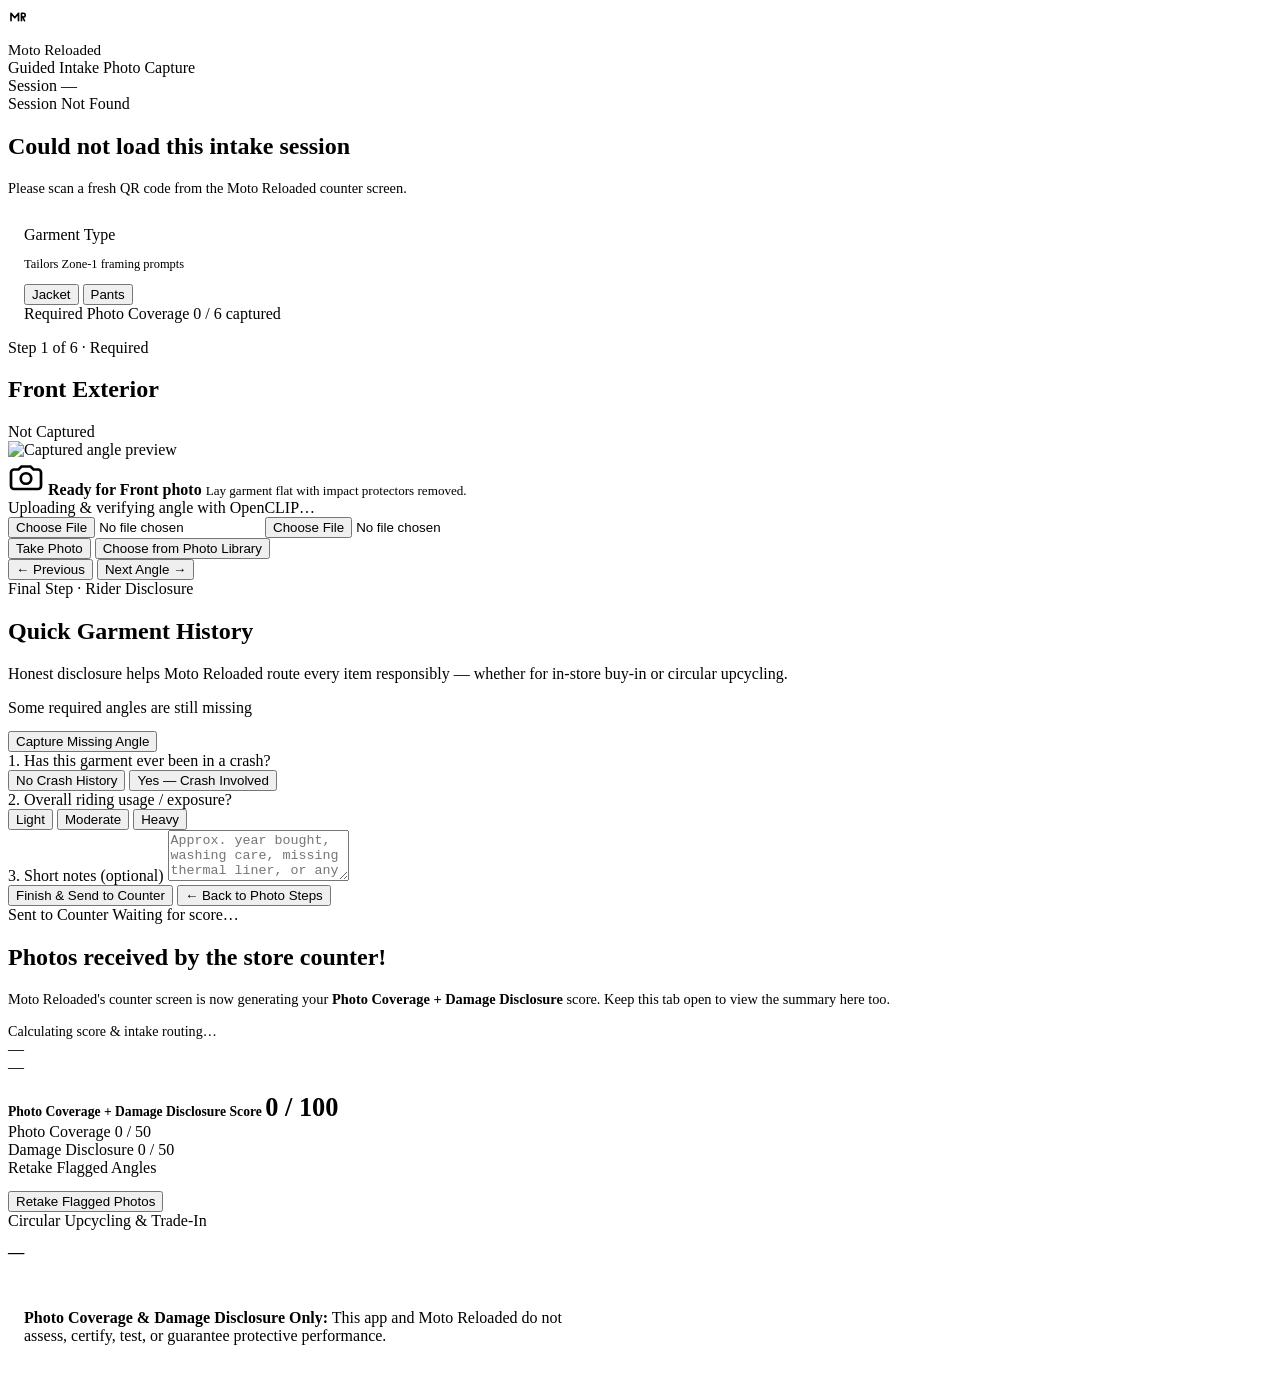
==== app/static/phone.html @ 50df3af3 "Milestone 2: FastAPI server, Shot Checklist Excel exporter, counter/phone UI, and API tests" ====
<!-- # Created by Caleb M. Irvine for use by Moto Reloaded -->
<!DOCTYPE html>
<html lang="en">
<head>
  <meta charset="UTF-8" />
  <meta name="viewport" content="width=device-width, initial-scale=1.0, viewport-fit=cover" />
  <title>Moto Reloaded — Guided Mobile Capture</title>
  <link rel="preconnect" href="https://fonts.googleapis.com" />
  <link rel="preconnect" href="https://fonts.gstatic.com" crossorigin />
  <link
    href="https://fonts.googleapis.com/css2?family=Instrument+Sans:wght@400;500;600;700&display=swap"
    rel="stylesheet"
  />
  <link rel="stylesheet" href="/static/styles.css" />
</head>
<body>
  <main class="phone-shell">
    <!-- Top Compact Brand Bar -->
    <header class="phone-header">
      <div class="brand-lockup">
        <div class="brand-mark" style="width: 34px; height: 34px; border-radius: 8px;" aria-hidden="true">
          <svg width="18" height="18" viewBox="0 0 24 24" fill="none" stroke="currentColor" stroke-width="2.2" stroke-linecap="round" stroke-linejoin="round">
            <path d="M4 17V7l5 6 5-6v10" />
            <path d="M18 17V7h2.5a2.5 2.5 0 0 1 0 5H18" />
            <path d="M19.5 12 22 17" />
          </svg>
        </div>
        <div>
          <div class="brand-title" style="font-size: 0.94rem;">Moto Reloaded</div>
          <div class="brand-subtitle">Guided Intake Photo Capture</div>
        </div>
      </div>

      <span id="phone-session-pill" class="pill pill-black mono">Session —</span>
    </header>

    <!-- Error / Status Toast -->
    <div id="phone-toast" class="toast-banner hidden" role="status" aria-live="polite"></div>

    <!-- Missing Session Fallback -->
    <section id="phone-error-view" class="surface-card empty-state hidden">
      <span class="pill pill-reject">Session Not Found</span>
      <h1>Could not load this intake session</h1>
      <p id="phone-error-detail" style="font-size: 0.9rem;">
        Please scan a fresh QR code from the Moto Reloaded counter screen.
      </p>
    </section>

    <!-- Active Guided Capture Shell -->
    <div id="phone-capture-view" class="stack hidden">
      <!-- Garment Category Switcher + Progress Bar -->
      <section class="surface-card stack" style="padding: 0.95rem 1rem; gap: 0.75rem;">
        <div class="row-between">
          <div>
            <span class="field-label" style="margin-bottom: 0.15rem;">Garment Type</span>
            <p style="font-size: 0.78rem; color: var(--fg-muted);">
              Tailors Zone-1 framing prompts
            </p>
          </div>
          <div class="segmented" role="group" aria-label="Select garment type">
            <button
              type="button"
              class="segmented-btn is-selected"
              data-phone-garment="jacket"
              aria-pressed="true"
            >
              Jacket
            </button>
            <button
              type="button"
              class="segmented-btn"
              data-phone-garment="pants"
              aria-pressed="false"
            >
              Pants
            </button>
          </div>
        </div>

        <div class="score-bar-row">
          <div class="score-bar-head">
            <span>Required Photo Coverage</span>
            <span id="phone-progress-text" class="tabular">0 / 6 captured</span>
          </div>
          <div class="progress-track">
            <div id="phone-progress-bar" class="progress-fill is-approve" style="width: 0%;"></div>
          </div>
        </div>

        <!-- Stepper Chips -->
        <nav id="phone-stepper" class="stepper-strip" aria-label="Capture steps"></nav>
      </section>

      <!-- ===================================================================
           PHOTO ANGLE CAPTURE STAGE (Steps 1–6 Required + Step 7 Defect)
           =================================================================== -->
      <section id="stage-photo" class="capture-stage" aria-live="polite">
        <div class="row-between">
          <div>
            <div id="step-kicker" class="section-kicker">Step 1 of 6 · Required</div>
            <h1 id="step-title" class="section-title">Front Exterior</h1>
          </div>
          <span id="step-status-pill" class="pill pill-neutral">Not Captured</span>
        </div>

        <div id="step-hint" class="hint-card"></div>

        <!-- Preview Frame (Parchment Backing) -->
        <div class="phone-preview-frame">
          <img id="step-preview-img" class="hidden" src="" alt="Captured angle preview" />
          <div id="step-guide-empty" class="phone-guide-empty">
            <svg width="36" height="36" viewBox="0 0 24 24" fill="none" stroke="currentColor" stroke-width="1.8" aria-hidden="true">
              <path d="M4 7h3l2-2h6l2 2h3a2 2 0 0 1 2 2v9a2 2 0 0 1-2 2H4a2 2 0 0 1-2-2V9a2 2 0 0 1 2-2Z" />
              <circle cx="12" cy="13" r="3.5" />
            </svg>
            <strong id="step-empty-label">Ready for Front photo</strong>
            <span style="font-size: 0.82rem;">Lay garment flat with impact protectors removed.</span>
          </div>
        </div>

        <!-- Defect Multi-Shot Strip (only visible on Defect step) -->
        <div id="phone-defect-gallery" class="defect-strip hidden"></div>

        <!-- Uploading Indicator -->
        <div id="upload-busy" class="toast-banner hidden" role="status" aria-live="polite">
          <span class="row-wrap">
            <span class="spinner" aria-hidden="true"></span>
            <span>Uploading &amp; verifying angle with OpenCLIP…</span>
          </span>
        </div>

        <!-- Instant OpenCLIP Feedback Banner -->
        <div id="clip-feedback-banner" class="clip-feedback hidden" role="status" aria-live="polite">
          <div id="clip-feedback-title" class="clip-feedback-title"></div>
          <div id="clip-feedback-detail" class="clip-feedback-detail"></div>
          <div id="clip-feedback-actions" class="row-wrap"></div>
        </div>

        <!-- Native Camera & Library Inputs -->
        <input
          id="camera-input"
          type="file"
          accept="image/*"
          capture="environment"
          class="sr-only"
        />
        <input
          id="library-input"
          type="file"
          accept="image/*"
          class="sr-only"
        />

        <div class="stack" style="gap: 0.6rem;">
          <button id="btn-take-photo" type="button" class="btn btn-primary btn-lg btn-block">
            Take Photo
          </button>
          <button id="btn-choose-library" type="button" class="btn btn-secondary btn-block">
            Choose from Photo Library
          </button>
        </div>

        <div class="phone-nav-row">
          <button id="btn-prev-step" type="button" class="btn btn-ghost">
            ← Previous
          </button>
          <button id="btn-next-step" type="button" class="btn btn-secondary">
            Next Angle →
          </button>
        </div>
      </section>

      <!-- ===================================================================
           FINAL STEP: RIDER DISCLOSURE & FINISH
           =================================================================== -->
      <section id="stage-disclosure" class="capture-stage hidden" aria-live="polite">
        <div>
          <div class="section-kicker">Final Step · Rider Disclosure</div>
          <h1 class="section-title">Quick Garment History</h1>
          <p class="section-subtitle">
            Honest disclosure helps Moto Reloaded route every item responsibly — whether for
            in-store buy-in or circular upcycling.
          </p>
        </div>

        <!-- Missing Angle Warning (non-blocking) -->
        <div id="disclosure-missing-box" class="alert-box is-warn hidden">
          <div class="alert-title">Some required angles are still missing</div>
          <p id="disclosure-missing-text" style="font-size: 0.85rem; color: var(--fg-secondary);"></p>
          <div>
            <button id="btn-jump-missing" type="button" class="btn btn-secondary btn-sm">
              Capture Missing Angle
            </button>
          </div>
        </div>

        <div class="stack" style="gap: 0.95rem;">
          <div>
            <span class="field-label">1. Has this garment ever been in a crash?</span>
            <div class="segmented" style="width: 100%;" role="group" aria-label="Crash history">
              <button
                type="button"
                class="segmented-btn is-selected"
                style="flex: 1;"
                data-rider-crash="false"
                aria-pressed="true"
              >
                No Crash History
              </button>
              <button
                type="button"
                class="segmented-btn"
                style="flex: 1;"
                data-rider-crash="true"
                aria-pressed="false"
              >
                Yes — Crash Involved
              </button>
            </div>
          </div>

          <div>
            <span class="field-label">2. Overall riding usage / exposure?</span>
            <div class="segmented" style="width: 100%;" role="group" aria-label="Usage level">
              <button
                type="button"
                class="segmented-btn"
                style="flex: 1;"
                data-rider-usage="light"
                aria-pressed="false"
              >
                Light
              </button>
              <button
                type="button"
                class="segmented-btn is-selected"
                style="flex: 1;"
                data-rider-usage="moderate"
                aria-pressed="true"
              >
                Moderate
              </button>
              <button
                type="button"
                class="segmented-btn"
                style="flex: 1;"
                data-rider-usage="heavy"
                aria-pressed="false"
              >
                Heavy
              </button>
            </div>
          </div>

          <div>
            <label for="rider-notes" class="field-label">3. Short notes (optional)</label>
            <textarea
              id="rider-notes"
              class="textarea"
              rows="3"
              placeholder="Approx. year bought, washing care, missing thermal liner, or any repair/wear details…"
            ></textarea>
          </div>
        </div>

        <button id="btn-finish-submit" type="button" class="btn btn-primary btn-lg btn-block">
          Finish &amp; Send to Counter
        </button>

        <button id="btn-back-to-photos" type="button" class="btn btn-ghost btn-block">
          ← Back to Photo Steps
        </button>
      </section>

      <!-- ===================================================================
           POST-SUBMIT CONFIRMATION & LIVE SCORE SUMMARY
           =================================================================== -->
      <section id="stage-complete" class="capture-stage hidden" aria-live="polite">
        <div class="row-between">
          <span class="pill pill-approve">Sent to Counter</span>
          <span id="complete-poll-pill" class="pill pill-neutral">
            <span class="live-dot" aria-hidden="true"></span>
            <span>Waiting for score…</span>
          </span>
        </div>

        <div id="complete-waiting" class="stack" style="gap: 0.65rem;">
          <h1 class="section-title">Photos received by the store counter!</h1>
          <p style="font-size: 0.9rem; color: var(--fg-secondary);">
            Moto Reloaded's counter screen is now generating your
            <strong>Photo Coverage + Damage Disclosure</strong> score. Keep this tab open to view
            the summary here too.
          </p>
          <div class="elevated-card row-wrap">
            <span class="spinner" aria-hidden="true"></span>
            <span style="font-size: 0.88rem;">Calculating score &amp; intake routing…</span>
          </div>
        </div>

        <div id="complete-score-card" class="stack hidden">
          <div id="phone-decision-banner" class="decision-banner">
            <span id="phone-decision-pill" class="pill pill-black" style="align-self: flex-start;">—</span>
            <div id="phone-decision-title" class="decision-title">—</div>
            <p id="phone-decision-summary" class="decision-sub"></p>
          </div>

          <div class="elevated-card stack" style="gap: 0.7rem;">
            <div class="row-between">
              <span style="font-size: 0.85rem; color: var(--fg-secondary); font-weight: 600;">
                Photo Coverage + Damage Disclosure Score
              </span>
              <strong id="phone-score-total" class="tabular" style="font-size: 1.65rem;">0 / 100</strong>
            </div>

            <div class="score-bar-row">
              <div class="score-bar-head">
                <span>Photo Coverage</span>
                <span id="phone-cov-text" class="tabular">0 / 50</span>
              </div>
              <div class="progress-track">
                <div id="phone-cov-bar" class="progress-fill" style="width: 0%;"></div>
              </div>
            </div>

            <div class="score-bar-row">
              <div class="score-bar-head">
                <span>Damage Disclosure</span>
                <span id="phone-dmg-text" class="tabular">0 / 50</span>
              </div>
              <div class="progress-track">
                <div id="phone-dmg-bar" class="progress-fill" style="width: 0%;"></div>
              </div>
            </div>
          </div>

          <!-- Retake Action on Phone if 0-49 Retake -->
          <div id="phone-retake-card" class="alert-box is-warn hidden">
            <div class="alert-title">Retake Flagged Angles</div>
            <p id="phone-retake-text" style="font-size: 0.86rem; color: var(--fg-secondary);"></p>
            <button id="btn-phone-retake-flagged" type="button" class="btn btn-primary btn-sm">
              Retake Flagged Photos
            </button>
          </div>

          <!-- Upcycling & Retirement Card on Phone if 0-49 Declined -->
          <div id="phone-upcycle-card" class="upcycle-card hidden">
            <span class="pill pill-reject" style="align-self: flex-start;">Circular Upcycling &amp; Trade-In</span>
            <h2 id="phone-upcycle-headline" style="font-size: 1.02rem;">—</h2>
            <p id="phone-upcycle-summary" style="font-size: 0.86rem; color: var(--fg-secondary);"></p>
            <ul id="phone-upcycle-list" class="upcycle-list"></ul>
            <div id="phone-upcycle-tradein" class="trade-in-box"></div>
          </div>
        </div>
      </section>
    </div>
  </main>

  <footer class="site-footer">
    <div class="footer-inner" style="max-width: 560px; padding: 0.85rem 1rem;">
      <p class="disclaimer-text">
        <strong>Photo Coverage &amp; Damage Disclosure Only:</strong> This app and Moto Reloaded do
        not assess, certify, test, or guarantee protective performance.
      </p>
    </div>
  </footer>

  <script type="module" src="/static/phone.js"></script>
</body>
</html>
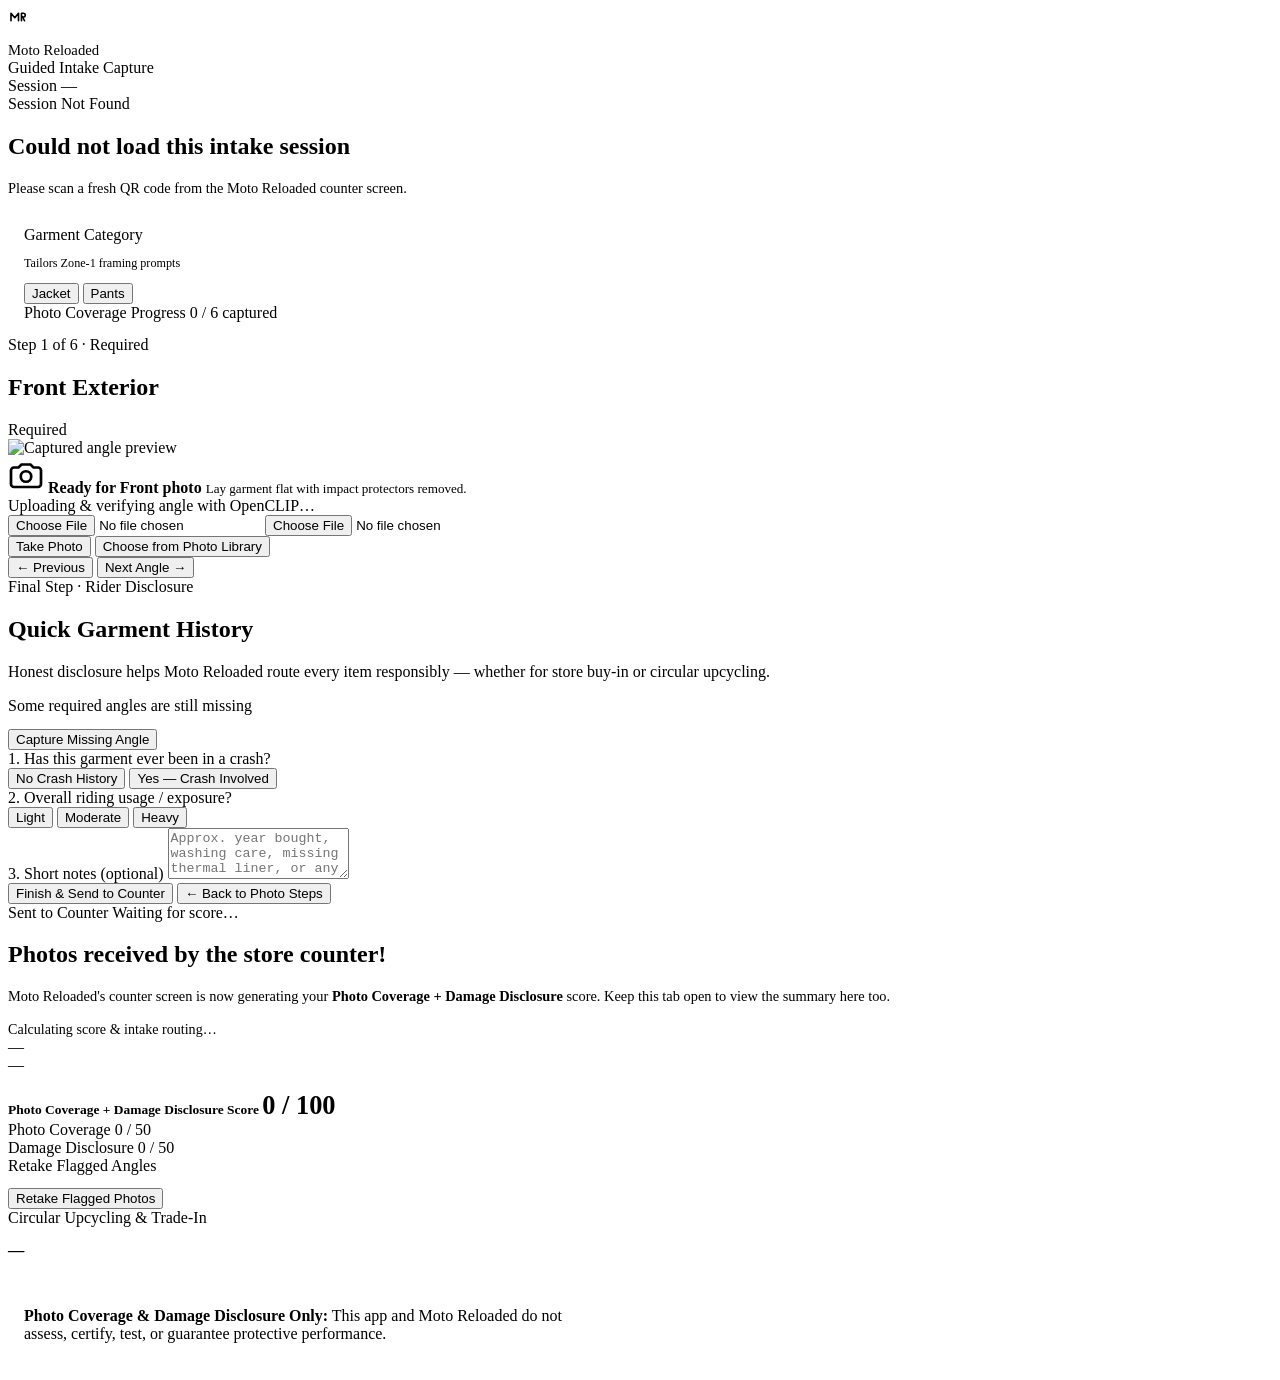
==== commit 89bcfca5: "Milestone 4: Intake ERP 3-step card deck, flicker fix, Admin settings, and frontier agent trace" ====
--- a/app/static/phone.html
+++ b/app/static/phone.html
@@ -4,7 +4,7 @@
 <head>
   <meta charset="UTF-8" />
   <meta name="viewport" content="width=device-width, initial-scale=1.0, viewport-fit=cover" />
-  <title>Moto Reloaded — Guided Mobile Capture</title>
+  <title>Moto Reloaded · Guided Mobile Capture</title>
   <link rel="preconnect" href="https://fonts.googleapis.com" />
   <link rel="preconnect" href="https://fonts.gstatic.com" crossorigin />
   <link
@@ -26,8 +26,8 @@
           </svg>
         </div>
         <div>
-          <div class="brand-title" style="font-size: 0.94rem;">Moto Reloaded</div>
-          <div class="brand-subtitle">Guided Intake Photo Capture</div>
+          <div class="brand-title" style="font-size: 0.92rem;">Moto Reloaded</div>
+          <div class="brand-subtitle">Guided Intake Capture</div>
         </div>
       </div>
 
@@ -48,14 +48,12 @@
 
     <!-- Active Guided Capture Shell -->
     <div id="phone-capture-view" class="stack hidden">
-      <!-- Garment Category Switcher + Progress Bar -->
-      <section class="surface-card stack" style="padding: 0.95rem 1rem; gap: 0.75rem;">
+      <!-- Compact Category + Progress Header -->
+      <section class="surface-card stack" style="padding: 0.9rem 1rem; gap: 0.72rem;">
         <div class="row-between">
           <div>
-            <span class="field-label" style="margin-bottom: 0.15rem;">Garment Type</span>
-            <p style="font-size: 0.78rem; color: var(--fg-muted);">
-              Tailors Zone-1 framing prompts
-            </p>
+            <span class="field-label" style="margin-bottom: 0.1rem;">Garment Category</span>
+            <p style="font-size: 0.76rem; color: var(--fg-muted);">Tailors Zone-1 framing prompts</p>
           </div>
           <div class="segmented" role="group" aria-label="Select garment type">
             <button
@@ -79,7 +77,7 @@
 
         <div class="score-bar-row">
           <div class="score-bar-head">
-            <span>Required Photo Coverage</span>
+            <span>Photo Coverage Progress</span>
             <span id="phone-progress-text" class="tabular">0 / 6 captured</span>
           </div>
           <div class="progress-track">
@@ -87,276 +85,279 @@
           </div>
         </div>
 
-        <!-- Stepper Chips -->
+        <!-- Compact Angle Stepper Chips -->
         <nav id="phone-stepper" class="stepper-strip" aria-label="Capture steps"></nav>
       </section>
 
-      <!-- ===================================================================
-           PHOTO ANGLE CAPTURE STAGE (Steps 1–6 Required + Step 7 Defect)
-           =================================================================== -->
-      <section id="stage-photo" class="capture-stage" aria-live="polite">
-        <div class="row-between">
+      <!-- Single Focal Stacked Tinder-Style Card Stage -->
+      <div class="phone-deck-wrap">
+        <!-- =================================================================
+             PHOTO ANGLE CARD (Steps 1–6 Required + Step 7 Defect)
+             ================================================================= -->
+        <section id="stage-photo" class="capture-stage" aria-live="polite">
+          <div class="row-between">
+            <div>
+              <div id="step-kicker" class="section-kicker">Step 1 of 6 · Required</div>
+              <h1 id="step-title" class="section-title">Front Exterior</h1>
+            </div>
+            <span id="step-status-pill" class="pill pill-neutral">Required</span>
+          </div>
+
+          <div id="step-hint" class="hint-card"></div>
+
+          <!-- Preview Frame (Parchment Backing) -->
+          <div class="phone-preview-frame">
+            <img id="step-preview-img" class="hidden" src="" alt="Captured angle preview" />
+            <div id="step-guide-empty" class="phone-guide-empty">
+              <svg width="36" height="36" viewBox="0 0 24 24" fill="none" stroke="currentColor" stroke-width="1.8" aria-hidden="true">
+                <path d="M4 7h3l2-2h6l2 2h3a2 2 0 0 1 2 2v9a2 2 0 0 1-2 2H4a2 2 0 0 1-2-2V9a2 2 0 0 1 2-2Z" />
+                <circle cx="12" cy="13" r="3.5" />
+              </svg>
+              <strong id="step-empty-label">Ready for Front photo</strong>
+              <span style="font-size: 0.82rem;">Lay garment flat with impact protectors removed.</span>
+            </div>
+          </div>
+
+          <!-- Defect Multi-Shot Strip (only visible on Defect step) -->
+          <div id="phone-defect-gallery" class="defect-strip hidden"></div>
+
+          <!-- Uploading Indicator -->
+          <div id="upload-busy" class="toast-banner hidden" role="status" aria-live="polite">
+            <span class="row-wrap">
+              <span class="spinner" aria-hidden="true"></span>
+              <span>Uploading &amp; verifying angle with OpenCLIP…</span>
+            </span>
+          </div>
+
+          <!-- Instant OpenCLIP Feedback Banner -->
+          <div id="clip-feedback-banner" class="clip-feedback hidden" role="status" aria-live="polite">
+            <div id="clip-feedback-title" class="clip-feedback-title"></div>
+            <div id="clip-feedback-detail" class="clip-feedback-detail"></div>
+            <div id="clip-feedback-actions" class="row-wrap"></div>
+          </div>
+
+          <!-- Native Camera & Library Inputs -->
+          <input
+            id="camera-input"
+            type="file"
+            accept="image/*"
+            capture="environment"
+            class="sr-only"
+          />
+          <input
+            id="library-input"
+            type="file"
+            accept="image/*"
+            class="sr-only"
+          />
+
+          <div class="stack" style="gap: 0.58rem;">
+            <button id="btn-take-photo" type="button" class="btn btn-primary btn-lg btn-block">
+              Take Photo
+            </button>
+            <button id="btn-choose-library" type="button" class="btn btn-secondary btn-block">
+              Choose from Photo Library
+            </button>
+          </div>
+
+          <div class="phone-nav-row">
+            <button id="btn-prev-step" type="button" class="btn btn-ghost">
+              ← Previous
+            </button>
+            <button id="btn-next-step" type="button" class="btn btn-secondary">
+              Next Angle →
+            </button>
+          </div>
+        </section>
+
+        <!-- =================================================================
+             FINAL CARD: RIDER DISCLOSURE & FINISH
+             ================================================================= -->
+        <section id="stage-disclosure" class="capture-stage hidden" aria-live="polite">
           <div>
-            <div id="step-kicker" class="section-kicker">Step 1 of 6 · Required</div>
-            <h1 id="step-title" class="section-title">Front Exterior</h1>
-          </div>
-          <span id="step-status-pill" class="pill pill-neutral">Not Captured</span>
-        </div>
-
-        <div id="step-hint" class="hint-card"></div>
-
-        <!-- Preview Frame (Parchment Backing) -->
-        <div class="phone-preview-frame">
-          <img id="step-preview-img" class="hidden" src="" alt="Captured angle preview" />
-          <div id="step-guide-empty" class="phone-guide-empty">
-            <svg width="36" height="36" viewBox="0 0 24 24" fill="none" stroke="currentColor" stroke-width="1.8" aria-hidden="true">
-              <path d="M4 7h3l2-2h6l2 2h3a2 2 0 0 1 2 2v9a2 2 0 0 1-2 2H4a2 2 0 0 1-2-2V9a2 2 0 0 1 2-2Z" />
-              <circle cx="12" cy="13" r="3.5" />
-            </svg>
-            <strong id="step-empty-label">Ready for Front photo</strong>
-            <span style="font-size: 0.82rem;">Lay garment flat with impact protectors removed.</span>
-          </div>
-        </div>
-
-        <!-- Defect Multi-Shot Strip (only visible on Defect step) -->
-        <div id="phone-defect-gallery" class="defect-strip hidden"></div>
-
-        <!-- Uploading Indicator -->
-        <div id="upload-busy" class="toast-banner hidden" role="status" aria-live="polite">
-          <span class="row-wrap">
-            <span class="spinner" aria-hidden="true"></span>
-            <span>Uploading &amp; verifying angle with OpenCLIP…</span>
-          </span>
-        </div>
-
-        <!-- Instant OpenCLIP Feedback Banner -->
-        <div id="clip-feedback-banner" class="clip-feedback hidden" role="status" aria-live="polite">
-          <div id="clip-feedback-title" class="clip-feedback-title"></div>
-          <div id="clip-feedback-detail" class="clip-feedback-detail"></div>
-          <div id="clip-feedback-actions" class="row-wrap"></div>
-        </div>
-
-        <!-- Native Camera & Library Inputs -->
-        <input
-          id="camera-input"
-          type="file"
-          accept="image/*"
-          capture="environment"
-          class="sr-only"
-        />
-        <input
-          id="library-input"
-          type="file"
-          accept="image/*"
-          class="sr-only"
-        />
-
-        <div class="stack" style="gap: 0.6rem;">
-          <button id="btn-take-photo" type="button" class="btn btn-primary btn-lg btn-block">
-            Take Photo
+            <div class="section-kicker">Final Step · Rider Disclosure</div>
+            <h1 class="section-title">Quick Garment History</h1>
+            <p class="section-subtitle">
+              Honest disclosure helps Moto Reloaded route every item responsibly — whether for
+              store buy-in or circular upcycling.
+            </p>
+          </div>
+
+          <!-- Missing Angle Warning (non-blocking) -->
+          <div id="disclosure-missing-box" class="alert-box is-warn hidden">
+            <div class="alert-title">Some required angles are still missing</div>
+            <p id="disclosure-missing-text" style="font-size: 0.85rem; color: var(--fg-secondary);"></p>
+            <div>
+              <button id="btn-jump-missing" type="button" class="btn btn-secondary btn-sm">
+                Capture Missing Angle
+              </button>
+            </div>
+          </div>
+
+          <div class="stack" style="gap: 0.92rem;">
+            <div>
+              <span class="field-label">1. Has this garment ever been in a crash?</span>
+              <div class="segmented" style="width: 100%;" role="group" aria-label="Crash history">
+                <button
+                  type="button"
+                  class="segmented-btn is-selected"
+                  style="flex: 1;"
+                  data-rider-crash="false"
+                  aria-pressed="true"
+                >
+                  No Crash History
+                </button>
+                <button
+                  type="button"
+                  class="segmented-btn"
+                  style="flex: 1;"
+                  data-rider-crash="true"
+                  aria-pressed="false"
+                >
+                  Yes — Crash Involved
+                </button>
+              </div>
+            </div>
+
+            <div>
+              <span class="field-label">2. Overall riding usage / exposure?</span>
+              <div class="segmented" style="width: 100%;" role="group" aria-label="Usage level">
+                <button
+                  type="button"
+                  class="segmented-btn"
+                  style="flex: 1;"
+                  data-rider-usage="light"
+                  aria-pressed="false"
+                >
+                  Light
+                </button>
+                <button
+                  type="button"
+                  class="segmented-btn is-selected"
+                  style="flex: 1;"
+                  data-rider-usage="moderate"
+                  aria-pressed="true"
+                >
+                  Moderate
+                </button>
+                <button
+                  type="button"
+                  class="segmented-btn"
+                  style="flex: 1;"
+                  data-rider-usage="heavy"
+                  aria-pressed="false"
+                >
+                  Heavy
+                </button>
+              </div>
+            </div>
+
+            <div>
+              <label for="rider-notes" class="field-label">3. Short notes (optional)</label>
+              <textarea
+                id="rider-notes"
+                class="textarea"
+                rows="3"
+                placeholder="Approx. year bought, washing care, missing thermal liner, or any repair/wear details…"
+              ></textarea>
+            </div>
+          </div>
+
+          <button id="btn-finish-submit" type="button" class="btn btn-primary btn-lg btn-block">
+            Finish &amp; Send to Counter
           </button>
-          <button id="btn-choose-library" type="button" class="btn btn-secondary btn-block">
-            Choose from Photo Library
+
+          <button id="btn-back-to-photos" type="button" class="btn btn-ghost btn-block">
+            ← Back to Photo Steps
           </button>
-        </div>
-
-        <div class="phone-nav-row">
-          <button id="btn-prev-step" type="button" class="btn btn-ghost">
-            ← Previous
-          </button>
-          <button id="btn-next-step" type="button" class="btn btn-secondary">
-            Next Angle →
-          </button>
-        </div>
-      </section>
-
-      <!-- ===================================================================
-           FINAL STEP: RIDER DISCLOSURE & FINISH
-           =================================================================== -->
-      <section id="stage-disclosure" class="capture-stage hidden" aria-live="polite">
-        <div>
-          <div class="section-kicker">Final Step · Rider Disclosure</div>
-          <h1 class="section-title">Quick Garment History</h1>
-          <p class="section-subtitle">
-            Honest disclosure helps Moto Reloaded route every item responsibly — whether for
-            in-store buy-in or circular upcycling.
-          </p>
-        </div>
-
-        <!-- Missing Angle Warning (non-blocking) -->
-        <div id="disclosure-missing-box" class="alert-box is-warn hidden">
-          <div class="alert-title">Some required angles are still missing</div>
-          <p id="disclosure-missing-text" style="font-size: 0.85rem; color: var(--fg-secondary);"></p>
-          <div>
-            <button id="btn-jump-missing" type="button" class="btn btn-secondary btn-sm">
-              Capture Missing Angle
-            </button>
-          </div>
-        </div>
-
-        <div class="stack" style="gap: 0.95rem;">
-          <div>
-            <span class="field-label">1. Has this garment ever been in a crash?</span>
-            <div class="segmented" style="width: 100%;" role="group" aria-label="Crash history">
-              <button
-                type="button"
-                class="segmented-btn is-selected"
-                style="flex: 1;"
-                data-rider-crash="false"
-                aria-pressed="true"
-              >
-                No Crash History
+        </section>
+
+        <!-- =================================================================
+             POST-SUBMIT CONFIRMATION & LIVE SCORE CARD
+             ================================================================= -->
+        <section id="stage-complete" class="capture-stage hidden" aria-live="polite">
+          <div class="row-between">
+            <span class="pill pill-approve">Sent to Counter</span>
+            <span id="complete-poll-pill" class="pill pill-neutral">
+              <span class="live-dot" aria-hidden="true"></span>
+              <span>Waiting for score…</span>
+            </span>
+          </div>
+
+          <div id="complete-waiting" class="stack" style="gap: 0.65rem;">
+            <h1 class="section-title">Photos received by the store counter!</h1>
+            <p style="font-size: 0.9rem; color: var(--fg-secondary);">
+              Moto Reloaded's counter screen is now generating your
+              <strong>Photo Coverage + Damage Disclosure</strong> score. Keep this tab open to view
+              the summary here too.
+            </p>
+            <div class="elevated-card row-wrap">
+              <span class="spinner" aria-hidden="true"></span>
+              <span style="font-size: 0.88rem;">Calculating score &amp; intake routing…</span>
+            </div>
+          </div>
+
+          <div id="complete-score-card" class="stack hidden">
+            <div id="phone-decision-banner" class="decision-banner">
+              <span id="phone-decision-pill" class="pill pill-black" style="align-self: flex-start;">—</span>
+              <div id="phone-decision-title" class="decision-title">—</div>
+              <p id="phone-decision-summary" class="decision-sub"></p>
+            </div>
+
+            <div class="elevated-card stack" style="gap: 0.7rem;">
+              <div class="row-between">
+                <span style="font-size: 0.84rem; color: var(--fg-secondary); font-weight: 600;">
+                  Photo Coverage + Damage Disclosure Score
+                </span>
+                <strong id="phone-score-total" class="tabular" style="font-size: 1.65rem;">0 / 100</strong>
+              </div>
+
+              <div class="score-bar-row">
+                <div class="score-bar-head">
+                  <span>Photo Coverage</span>
+                  <span id="phone-cov-text" class="tabular">0 / 50</span>
+                </div>
+                <div class="progress-track">
+                  <div id="phone-cov-bar" class="progress-fill" style="width: 0%;"></div>
+                </div>
+              </div>
+
+              <div class="score-bar-row">
+                <div class="score-bar-head">
+                  <span>Damage Disclosure</span>
+                  <span id="phone-dmg-text" class="tabular">0 / 50</span>
+                </div>
+                <div class="progress-track">
+                  <div id="phone-dmg-bar" class="progress-fill" style="width: 0%;"></div>
+                </div>
+              </div>
+            </div>
+
+            <!-- Retake Action on Phone if 0-49 Retake -->
+            <div id="phone-retake-card" class="alert-box is-warn hidden">
+              <div class="alert-title">Retake Flagged Angles</div>
+              <p id="phone-retake-text" style="font-size: 0.86rem; color: var(--fg-secondary);"></p>
+              <button id="btn-phone-retake-flagged" type="button" class="btn btn-primary btn-sm">
+                Retake Flagged Photos
               </button>
-              <button
-                type="button"
-                class="segmented-btn"
-                style="flex: 1;"
-                data-rider-crash="true"
-                aria-pressed="false"
-              >
-                Yes — Crash Involved
-              </button>
-            </div>
-          </div>
-
-          <div>
-            <span class="field-label">2. Overall riding usage / exposure?</span>
-            <div class="segmented" style="width: 100%;" role="group" aria-label="Usage level">
-              <button
-                type="button"
-                class="segmented-btn"
-                style="flex: 1;"
-                data-rider-usage="light"
-                aria-pressed="false"
-              >
-                Light
-              </button>
-              <button
-                type="button"
-                class="segmented-btn is-selected"
-                style="flex: 1;"
-                data-rider-usage="moderate"
-                aria-pressed="true"
-              >
-                Moderate
-              </button>
-              <button
-                type="button"
-                class="segmented-btn"
-                style="flex: 1;"
-                data-rider-usage="heavy"
-                aria-pressed="false"
-              >
-                Heavy
-              </button>
-            </div>
-          </div>
-
-          <div>
-            <label for="rider-notes" class="field-label">3. Short notes (optional)</label>
-            <textarea
-              id="rider-notes"
-              class="textarea"
-              rows="3"
-              placeholder="Approx. year bought, washing care, missing thermal liner, or any repair/wear details…"
-            ></textarea>
-          </div>
-        </div>
-
-        <button id="btn-finish-submit" type="button" class="btn btn-primary btn-lg btn-block">
-          Finish &amp; Send to Counter
-        </button>
-
-        <button id="btn-back-to-photos" type="button" class="btn btn-ghost btn-block">
-          ← Back to Photo Steps
-        </button>
-      </section>
-
-      <!-- ===================================================================
-           POST-SUBMIT CONFIRMATION & LIVE SCORE SUMMARY
-           =================================================================== -->
-      <section id="stage-complete" class="capture-stage hidden" aria-live="polite">
-        <div class="row-between">
-          <span class="pill pill-approve">Sent to Counter</span>
-          <span id="complete-poll-pill" class="pill pill-neutral">
-            <span class="live-dot" aria-hidden="true"></span>
-            <span>Waiting for score…</span>
-          </span>
-        </div>
-
-        <div id="complete-waiting" class="stack" style="gap: 0.65rem;">
-          <h1 class="section-title">Photos received by the store counter!</h1>
-          <p style="font-size: 0.9rem; color: var(--fg-secondary);">
-            Moto Reloaded's counter screen is now generating your
-            <strong>Photo Coverage + Damage Disclosure</strong> score. Keep this tab open to view
-            the summary here too.
-          </p>
-          <div class="elevated-card row-wrap">
-            <span class="spinner" aria-hidden="true"></span>
-            <span style="font-size: 0.88rem;">Calculating score &amp; intake routing…</span>
-          </div>
-        </div>
-
-        <div id="complete-score-card" class="stack hidden">
-          <div id="phone-decision-banner" class="decision-banner">
-            <span id="phone-decision-pill" class="pill pill-black" style="align-self: flex-start;">—</span>
-            <div id="phone-decision-title" class="decision-title">—</div>
-            <p id="phone-decision-summary" class="decision-sub"></p>
-          </div>
-
-          <div class="elevated-card stack" style="gap: 0.7rem;">
-            <div class="row-between">
-              <span style="font-size: 0.85rem; color: var(--fg-secondary); font-weight: 600;">
-                Photo Coverage + Damage Disclosure Score
-              </span>
-              <strong id="phone-score-total" class="tabular" style="font-size: 1.65rem;">0 / 100</strong>
-            </div>
-
-            <div class="score-bar-row">
-              <div class="score-bar-head">
-                <span>Photo Coverage</span>
-                <span id="phone-cov-text" class="tabular">0 / 50</span>
-              </div>
-              <div class="progress-track">
-                <div id="phone-cov-bar" class="progress-fill" style="width: 0%;"></div>
-              </div>
-            </div>
-
-            <div class="score-bar-row">
-              <div class="score-bar-head">
-                <span>Damage Disclosure</span>
-                <span id="phone-dmg-text" class="tabular">0 / 50</span>
-              </div>
-              <div class="progress-track">
-                <div id="phone-dmg-bar" class="progress-fill" style="width: 0%;"></div>
-              </div>
-            </div>
-          </div>
-
-          <!-- Retake Action on Phone if 0-49 Retake -->
-          <div id="phone-retake-card" class="alert-box is-warn hidden">
-            <div class="alert-title">Retake Flagged Angles</div>
-            <p id="phone-retake-text" style="font-size: 0.86rem; color: var(--fg-secondary);"></p>
-            <button id="btn-phone-retake-flagged" type="button" class="btn btn-primary btn-sm">
-              Retake Flagged Photos
-            </button>
-          </div>
-
-          <!-- Upcycling & Retirement Card on Phone if 0-49 Declined -->
-          <div id="phone-upcycle-card" class="upcycle-card hidden">
-            <span class="pill pill-reject" style="align-self: flex-start;">Circular Upcycling &amp; Trade-In</span>
-            <h2 id="phone-upcycle-headline" style="font-size: 1.02rem;">—</h2>
-            <p id="phone-upcycle-summary" style="font-size: 0.86rem; color: var(--fg-secondary);"></p>
-            <ul id="phone-upcycle-list" class="upcycle-list"></ul>
-            <div id="phone-upcycle-tradein" class="trade-in-box"></div>
-          </div>
-        </div>
-      </section>
+            </div>
+
+            <!-- Upcycling & Retirement Card on Phone if 0-49 Declined -->
+            <div id="phone-upcycle-card" class="upcycle-card hidden">
+              <span class="pill pill-reject" style="align-self: flex-start;">Circular Upcycling &amp; Trade-In</span>
+              <h2 id="phone-upcycle-headline" style="font-size: 1.02rem;">—</h2>
+              <p id="phone-upcycle-summary" style="font-size: 0.86rem; color: var(--fg-secondary);"></p>
+              <ul id="phone-upcycle-list" class="upcycle-list"></ul>
+              <div id="phone-upcycle-tradein" class="trade-in-box"></div>
+            </div>
+          </div>
+        </section>
+      </div>
     </div>
   </main>
 
   <footer class="site-footer">
-    <div class="footer-inner" style="max-width: 560px; padding: 0.85rem 1rem;">
+    <div class="footer-inner" style="max-width: 540px; padding: 0.85rem 1rem;">
       <p class="disclaimer-text">
         <strong>Photo Coverage &amp; Damage Disclosure Only:</strong> This app and Moto Reloaded do
         not assess, certify, test, or guarantee protective performance.
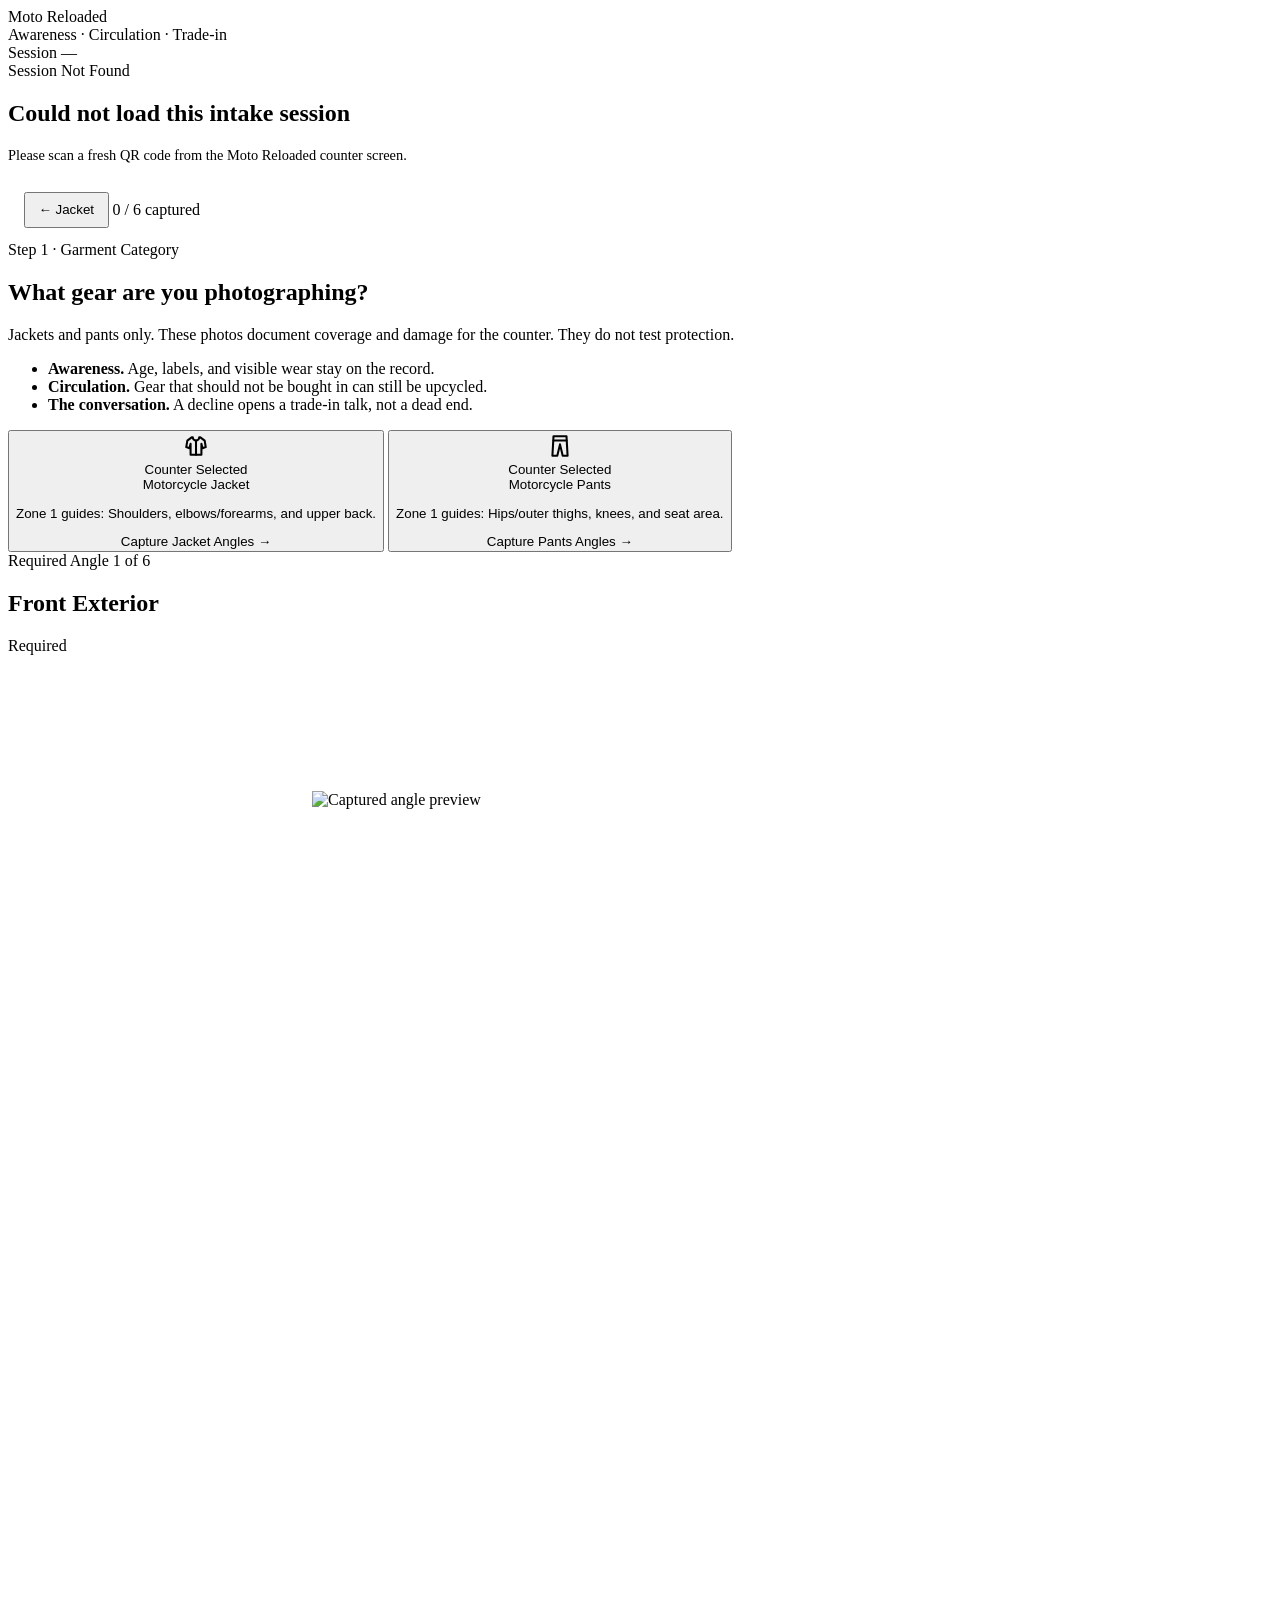
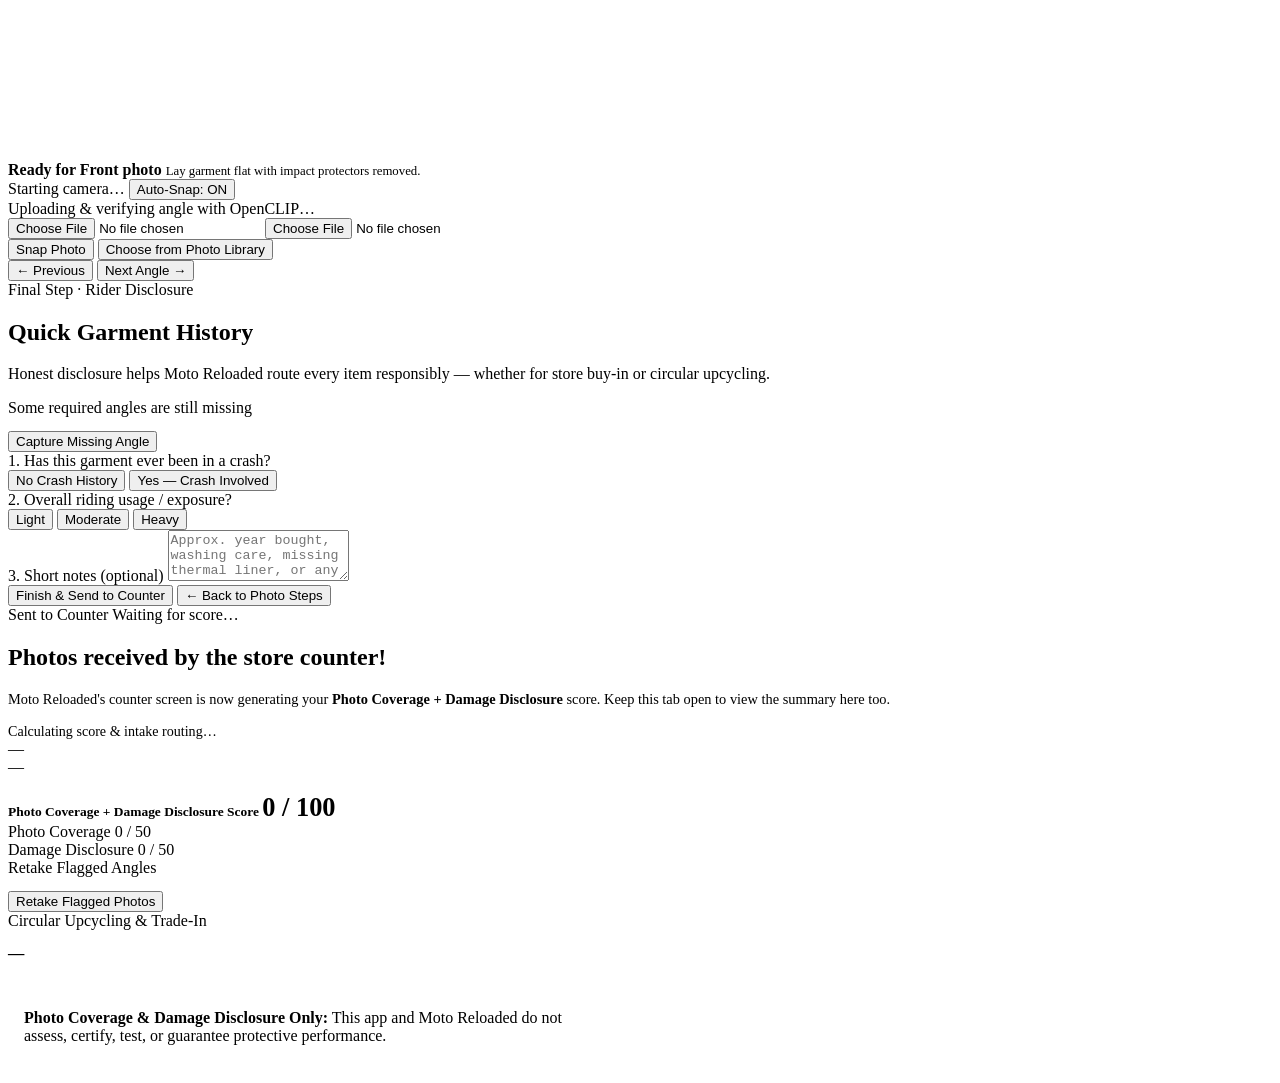
==== commit 8e978c83: "Milestone 5: paper counter, shop goals, and mobile viewfinder Lead the counter and phone with rider " ====
--- a/app/static/phone.html
+++ b/app/static/phone.html
@@ -15,20 +15,11 @@
 </head>
 <body>
   <main class="phone-shell">
-    <!-- Top Compact Brand Bar -->
+    <!-- Top Compact Editorial Wordmark Bar -->
     <header class="phone-header">
       <div class="brand-lockup">
-        <div class="brand-mark" style="width: 34px; height: 34px; border-radius: 8px;" aria-hidden="true">
-          <svg width="18" height="18" viewBox="0 0 24 24" fill="none" stroke="currentColor" stroke-width="2.2" stroke-linecap="round" stroke-linejoin="round">
-            <path d="M4 17V7l5 6 5-6v10" />
-            <path d="M18 17V7h2.5a2.5 2.5 0 0 1 0 5H18" />
-            <path d="M19.5 12 22 17" />
-          </svg>
-        </div>
-        <div>
-          <div class="brand-title" style="font-size: 0.92rem;">Moto Reloaded</div>
-          <div class="brand-subtitle">Guided Intake Capture</div>
-        </div>
+        <div class="brand-title">Moto Reloaded</div>
+        <div class="brand-subtitle">Awareness · Circulation · Trade-in</div>
       </div>
 
       <span id="phone-session-pill" class="pill pill-black mono">Session —</span>
@@ -48,56 +39,103 @@
 
     <!-- Active Guided Capture Shell -->
     <div id="phone-capture-view" class="stack hidden">
-      <!-- Compact Category + Progress Header -->
-      <section class="surface-card stack" style="padding: 0.9rem 1rem; gap: 0.72rem;">
+      <!-- Compact Progress Header (visible on Photo / Disclosure / Complete steps) -->
+      <section id="phone-progress-card" class="surface-card stack hidden" style="padding: 0.85rem 1rem; gap: 0.68rem;">
         <div class="row-between">
-          <div>
-            <span class="field-label" style="margin-bottom: 0.1rem;">Garment Category</span>
-            <p style="font-size: 0.76rem; color: var(--fg-muted);">Tailors Zone-1 framing prompts</p>
-          </div>
-          <div class="segmented" role="group" aria-label="Select garment type">
-            <button
-              type="button"
-              class="segmented-btn is-selected"
-              data-phone-garment="jacket"
-              aria-pressed="true"
-            >
-              Jacket
-            </button>
-            <button
-              type="button"
-              class="segmented-btn"
-              data-phone-garment="pants"
-              aria-pressed="false"
-            >
-              Pants
-            </button>
-          </div>
+          <button id="btn-change-category" type="button" class="btn btn-ghost btn-sm" style="min-height: 36px; padding: 0.3rem 0.78rem;">
+            ← <span id="phone-garment-chip-label">Jacket</span>
+          </button>
+          <span id="phone-progress-text" class="pill pill-black tabular">0 / 6 captured</span>
         </div>
 
-        <div class="score-bar-row">
-          <div class="score-bar-head">
-            <span>Photo Coverage Progress</span>
-            <span id="phone-progress-text" class="tabular">0 / 6 captured</span>
-          </div>
-          <div class="progress-track">
-            <div id="phone-progress-bar" class="progress-fill is-approve" style="width: 0%;"></div>
-          </div>
+        <div class="progress-track">
+          <div id="phone-progress-bar" class="progress-fill is-approve" style="width: 0%;"></div>
         </div>
 
         <!-- Compact Angle Stepper Chips -->
         <nav id="phone-stepper" class="stepper-strip" aria-label="Capture steps"></nav>
       </section>
 
-      <!-- Single Focal Stacked Tinder-Style Card Stage -->
+      <!-- Single Focal Stacked Card Deck -->
       <div class="phone-deck-wrap">
         <!-- =================================================================
-             PHOTO ANGLE CARD (Steps 1–6 Required + Step 7 Defect)
+             CARD 1: DEDICATED GARMENT CATEGORY SELECTION (#stage-category)
              ================================================================= -->
-        <section id="stage-photo" class="capture-stage" aria-live="polite">
+        <section id="stage-category" class="capture-stage" aria-label="Choose Garment Category">
+          <div>
+            <div class="section-kicker">Step 1 · Garment Category</div>
+            <h1 class="section-title">What gear are you photographing?</h1>
+            <p class="section-subtitle">
+              Jackets and pants only. These photos document coverage and damage for the counter.
+              They do not test protection.
+            </p>
+          </div>
+
+          <ul class="phone-goals">
+            <li><strong>Awareness.</strong> Age, labels, and visible wear stay on the record.</li>
+            <li><strong>Circulation.</strong> Gear that should not be bought in can still be upcycled.</li>
+            <li><strong>The conversation.</strong> A decline opens a trade-in talk, not a dead end.</li>
+          </ul>
+
+          <div class="phone-category-stack">
+            <button
+              id="btn-phone-pick-jacket"
+              type="button"
+              class="category-choice"
+              data-phone-category="jacket"
+            >
+              <div class="row-between" style="width: 100%;">
+                <div class="category-icon-box" aria-hidden="true">
+                  <svg width="26" height="26" viewBox="0 0 24 24" fill="none" stroke="currentColor" stroke-width="1.9" stroke-linecap="round" stroke-linejoin="round">
+                    <path d="M8 4 4 7l-1 6 3 1 1-4v10h10V10l1 4 3-1-1-6-4-3" />
+                    <path d="M9 4a3 3 0 0 0 6 0" />
+                    <path d="M12 7v13" />
+                  </svg>
+                </div>
+                <span id="badge-phone-jacket" class="pill pill-cream hidden">Counter Selected</span>
+              </div>
+              <div>
+                <div class="category-choice-title">Motorcycle Jacket</div>
+                <p class="category-choice-zones">
+                  Zone 1 guides: Shoulders, elbows/forearms, and upper back.
+                </p>
+              </div>
+              <span class="category-choice-cta">Capture Jacket Angles →</span>
+            </button>
+
+            <button
+              id="btn-phone-pick-pants"
+              type="button"
+              class="category-choice"
+              data-phone-category="pants"
+            >
+              <div class="row-between" style="width: 100%;">
+                <div class="category-icon-box" aria-hidden="true">
+                  <svg width="26" height="26" viewBox="0 0 24 24" fill="none" stroke="currentColor" stroke-width="1.9" stroke-linecap="round" stroke-linejoin="round">
+                    <path d="M6 3h12l1 18h-4.5L12 10.5 9.5 21H5L6 3Z" />
+                    <path d="M6 7h12" />
+                  </svg>
+                </div>
+                <span id="badge-phone-pants" class="pill pill-cream hidden">Counter Selected</span>
+              </div>
+              <div>
+                <div class="category-choice-title">Motorcycle Pants</div>
+                <p class="category-choice-zones">
+                  Zone 1 guides: Hips/outer thighs, knees, and seat area.
+                </p>
+              </div>
+              <span class="category-choice-cta">Capture Pants Angles →</span>
+            </button>
+          </div>
+        </section>
+
+        <!-- =================================================================
+             PHOTO ANGLE CARD WITH PHOTO-ID SVG VIEWFINDER + AUTO-CAPTURE
+             ================================================================= -->
+        <section id="stage-photo" class="capture-stage hidden" aria-live="polite">
           <div class="row-between">
             <div>
-              <div id="step-kicker" class="section-kicker">Step 1 of 6 · Required</div>
+              <div id="step-kicker" class="section-kicker">Required Angle 1 of 6</div>
               <h1 id="step-title" class="section-title">Front Exterior</h1>
             </div>
             <span id="step-status-pill" class="pill pill-neutral">Required</span>
@@ -105,16 +143,54 @@
 
           <div id="step-hint" class="hint-card"></div>
 
-          <!-- Preview Frame (Parchment Backing) -->
-          <div class="phone-preview-frame">
-            <img id="step-preview-img" class="hidden" src="" alt="Captured angle preview" />
-            <div id="step-guide-empty" class="phone-guide-empty">
-              <svg width="36" height="36" viewBox="0 0 24 24" fill="none" stroke="currentColor" stroke-width="1.8" aria-hidden="true">
-                <path d="M4 7h3l2-2h6l2 2h3a2 2 0 0 1 2 2v9a2 2 0 0 1-2 2H4a2 2 0 0 1-2-2V9a2 2 0 0 1 2-2Z" />
-                <circle cx="12" cy="13" r="3.5" />
-              </svg>
+          <!-- In-Line Photo-ID SVG Viewfinder Box -->
+          <div id="viewfinder-box" class="viewfinder-box">
+            <video
+              id="live-camera-video"
+              class="viewfinder-video hidden"
+              playsinline
+              autoplay
+              muted
+            ></video>
+
+            <img
+              id="step-preview-img"
+              class="viewfinder-preview hidden"
+              src=""
+              alt="Captured angle preview"
+            />
+
+            <!-- Dynamic per-(garment, angle) SVG Silhouette & Corner Brackets -->
+            <svg
+              id="viewfinder-svg"
+              class="viewfinder-svg"
+              viewBox="0 0 400 300"
+              preserveAspectRatio="xMidYMid meet"
+              aria-hidden="true"
+            ></svg>
+
+            <!-- Fallback Guide Text (when camera stream unavailable) -->
+            <div id="step-guide-empty" class="phone-guide-empty hidden">
               <strong id="step-empty-label">Ready for Front photo</strong>
-              <span style="font-size: 0.82rem;">Lay garment flat with impact protectors removed.</span>
+              <span style="font-size: 0.8rem;">Lay garment flat with impact protectors removed.</span>
+            </div>
+
+            <!-- Top HUD: Alignment / Sharpness Status + Auto-Snap Toggle -->
+            <div id="viewfinder-hud-top" class="viewfinder-hud-top">
+              <span id="viewfinder-hud-pill" class="viewfinder-hud-pill">Starting camera…</span>
+              <button
+                id="btn-autosnap-toggle"
+                type="button"
+                class="viewfinder-toggle-btn is-on"
+                aria-pressed="true"
+              >
+                Auto-Snap: ON
+              </button>
+            </div>
+
+            <!-- Steady Lock-On Progress Bar -->
+            <div id="viewfinder-lock-track" class="viewfinder-lock-track">
+              <div id="viewfinder-lock-bar" class="viewfinder-lock-fill"></div>
             </div>
           </div>
 
@@ -136,7 +212,7 @@
             <div id="clip-feedback-actions" class="row-wrap"></div>
           </div>
 
-          <!-- Native Camera & Library Inputs -->
+          <!-- Native Camera Fallback & Photo Library Inputs -->
           <input
             id="camera-input"
             type="file"
@@ -151,9 +227,9 @@
             class="sr-only"
           />
 
-          <div class="stack" style="gap: 0.58rem;">
-            <button id="btn-take-photo" type="button" class="btn btn-primary btn-lg btn-block">
-              Take Photo
+          <div class="stack" style="gap: 0.56rem;">
+            <button id="btn-snap-photo" type="button" class="btn btn-primary btn-lg btn-block">
+              Snap Photo
             </button>
             <button id="btn-choose-library" type="button" class="btn btn-secondary btn-block">
               Choose from Photo Library
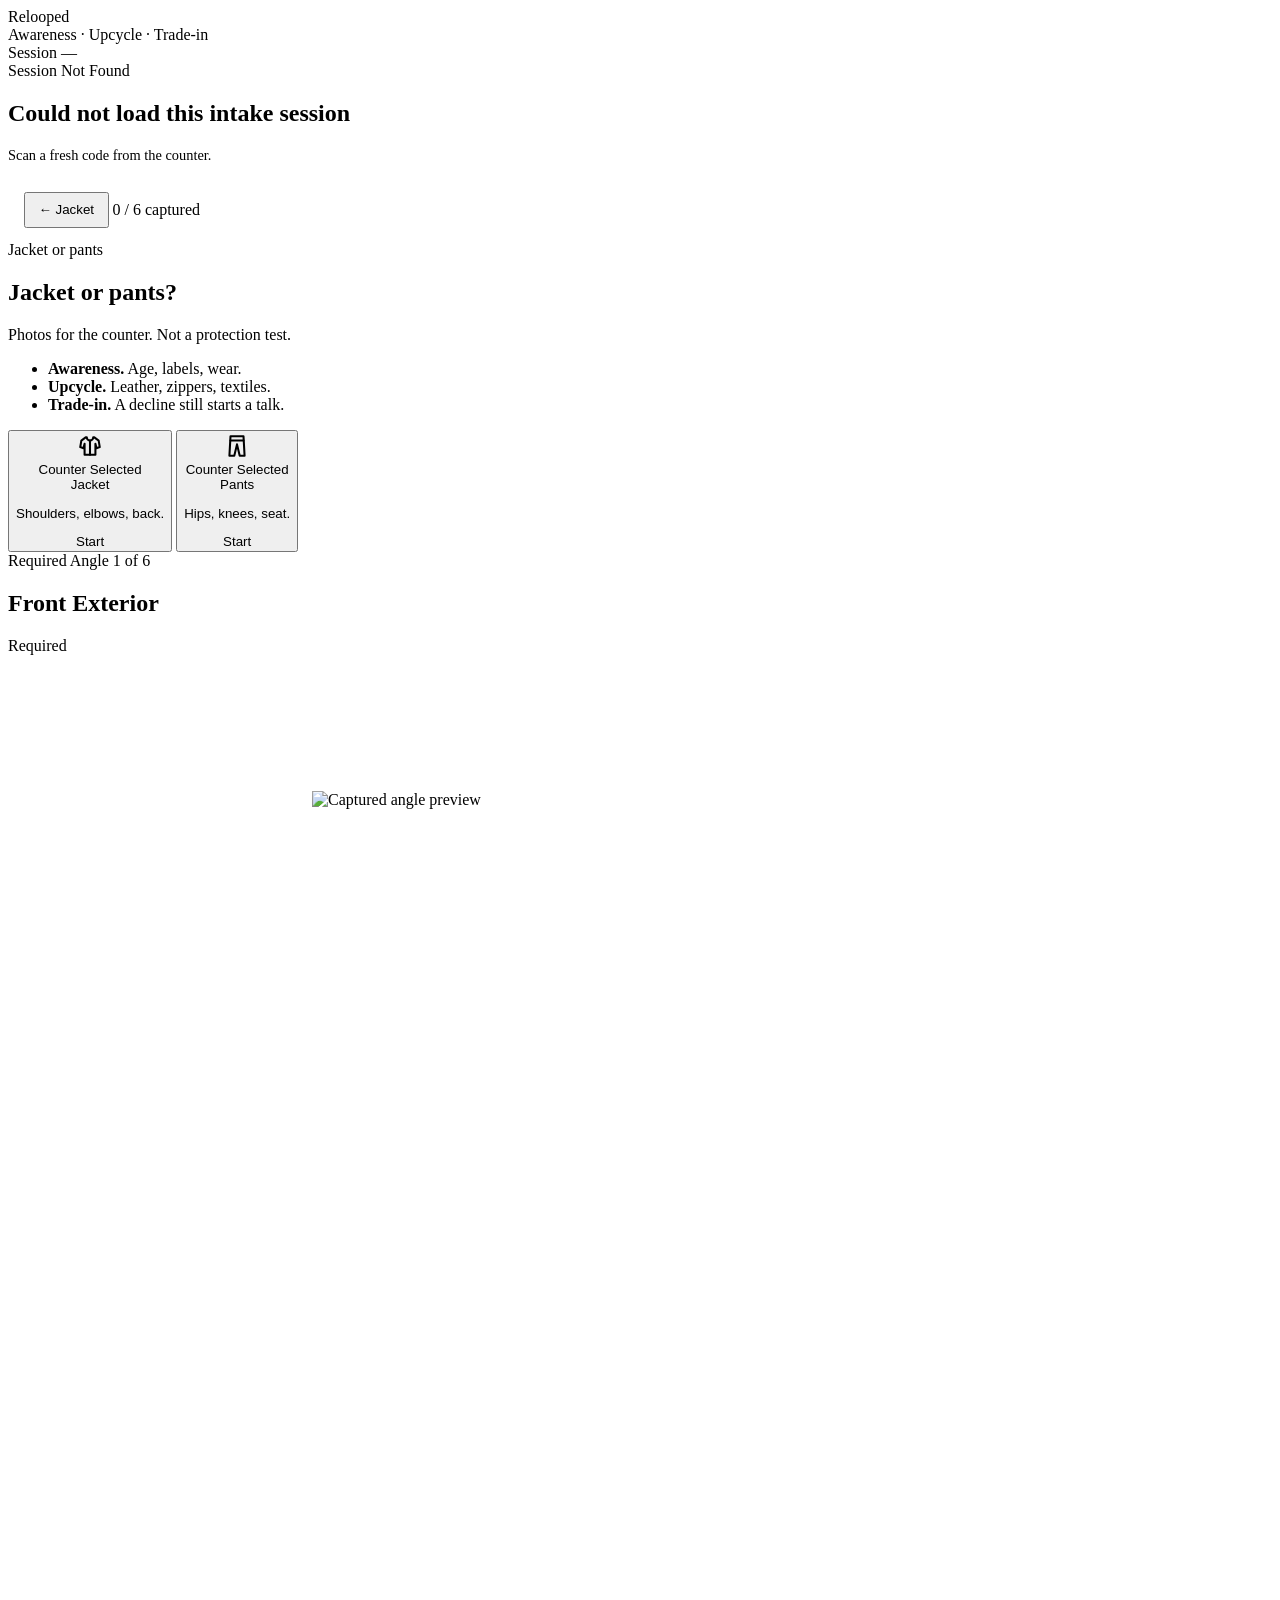
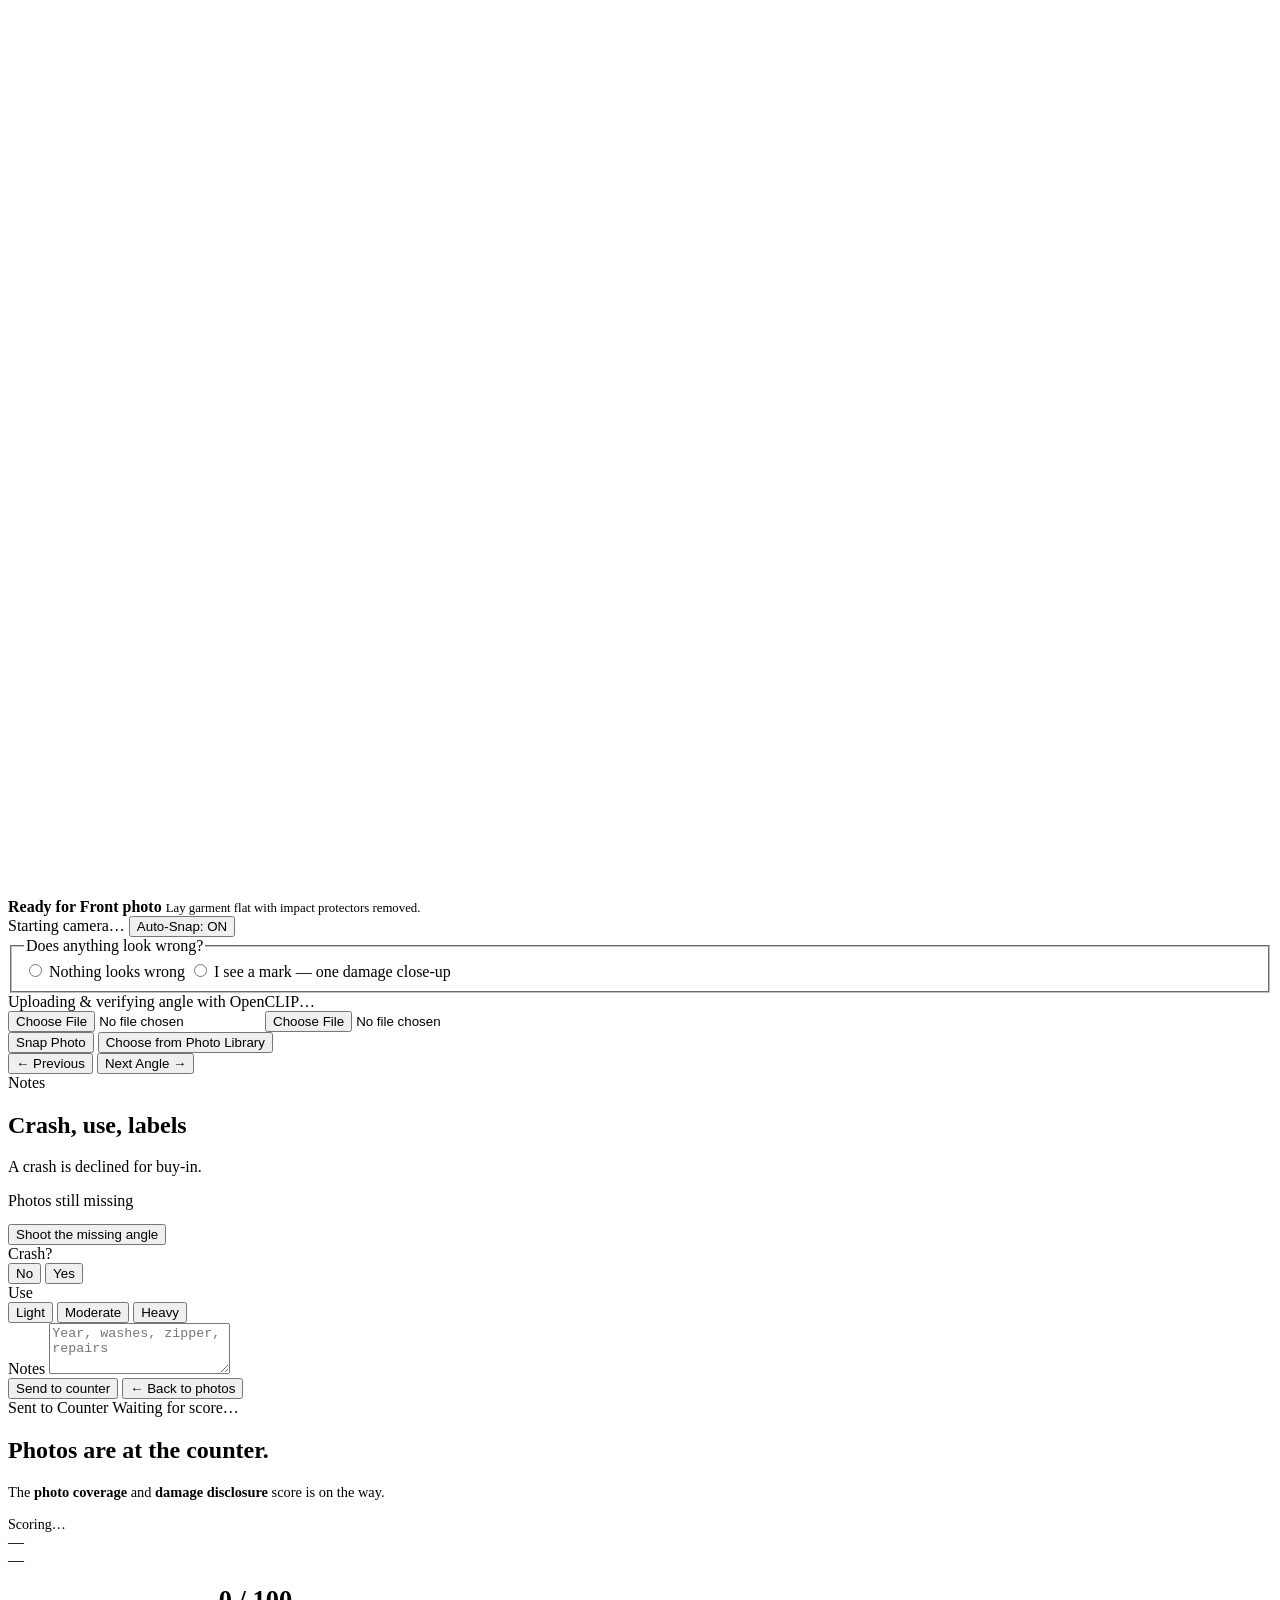
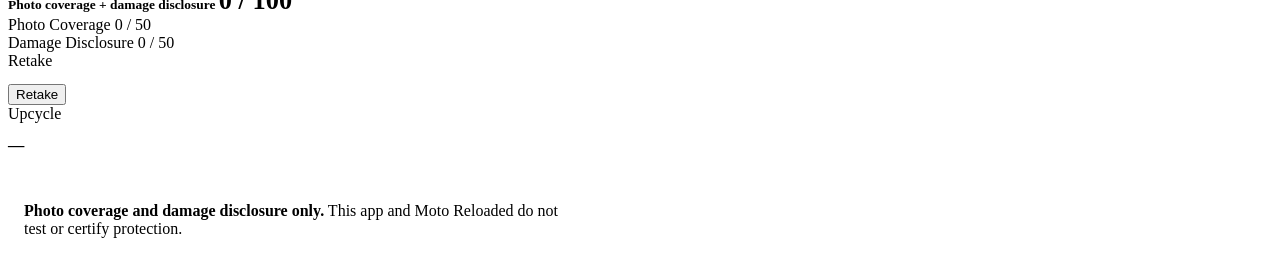
==== commit e9424bb6: "Merge intake scoring, mobile viewfinder, clear-ledger, and architecture docs" ====
--- a/app/static/phone.html
+++ b/app/static/phone.html
@@ -4,7 +4,7 @@
 <head>
   <meta charset="UTF-8" />
   <meta name="viewport" content="width=device-width, initial-scale=1.0, viewport-fit=cover" />
-  <title>Moto Reloaded · Guided Mobile Capture</title>
+  <title>Relooped · Guided Capture</title>
   <link rel="preconnect" href="https://fonts.googleapis.com" />
   <link rel="preconnect" href="https://fonts.gstatic.com" crossorigin />
   <link
@@ -18,8 +18,8 @@
     <!-- Top Compact Editorial Wordmark Bar -->
     <header class="phone-header">
       <div class="brand-lockup">
-        <div class="brand-title">Moto Reloaded</div>
-        <div class="brand-subtitle">Awareness · Circulation · Trade-in</div>
+        <div class="brand-title">Relooped</div>
+        <div class="brand-subtitle">Awareness · Upcycle · Trade-in</div>
       </div>
 
       <span id="phone-session-pill" class="pill pill-black mono">Session —</span>
@@ -33,7 +33,7 @@
       <span class="pill pill-reject">Session Not Found</span>
       <h1>Could not load this intake session</h1>
       <p id="phone-error-detail" style="font-size: 0.9rem;">
-        Please scan a fresh QR code from the Moto Reloaded counter screen.
+        Scan a fresh code from the counter.
       </p>
     </section>
 
@@ -63,18 +63,17 @@
              ================================================================= -->
         <section id="stage-category" class="capture-stage" aria-label="Choose Garment Category">
           <div>
-            <div class="section-kicker">Step 1 · Garment Category</div>
-            <h1 class="section-title">What gear are you photographing?</h1>
+            <div class="section-kicker">Jacket or pants</div>
+            <h1 class="section-title">Jacket or pants?</h1>
             <p class="section-subtitle">
-              Jackets and pants only. These photos document coverage and damage for the counter.
-              They do not test protection.
+              Photos for the counter. Not a protection test.
             </p>
           </div>
 
           <ul class="phone-goals">
-            <li><strong>Awareness.</strong> Age, labels, and visible wear stay on the record.</li>
-            <li><strong>Circulation.</strong> Gear that should not be bought in can still be upcycled.</li>
-            <li><strong>The conversation.</strong> A decline opens a trade-in talk, not a dead end.</li>
+            <li><strong>Awareness.</strong> Age, labels, wear.</li>
+            <li><strong>Upcycle.</strong> Leather, zippers, textiles.</li>
+            <li><strong>Trade-in.</strong> A decline still starts a talk.</li>
           </ul>
 
           <div class="phone-category-stack">
@@ -95,12 +94,12 @@
                 <span id="badge-phone-jacket" class="pill pill-cream hidden">Counter Selected</span>
               </div>
               <div>
-                <div class="category-choice-title">Motorcycle Jacket</div>
+                <div class="category-choice-title">Jacket</div>
                 <p class="category-choice-zones">
-                  Zone 1 guides: Shoulders, elbows/forearms, and upper back.
+                  Shoulders, elbows, back.
                 </p>
               </div>
-              <span class="category-choice-cta">Capture Jacket Angles →</span>
+              <span class="category-choice-cta">Start</span>
             </button>
 
             <button
@@ -119,12 +118,12 @@
                 <span id="badge-phone-pants" class="pill pill-cream hidden">Counter Selected</span>
               </div>
               <div>
-                <div class="category-choice-title">Motorcycle Pants</div>
+                <div class="category-choice-title">Pants</div>
                 <p class="category-choice-zones">
-                  Zone 1 guides: Hips/outer thighs, knees, and seat area.
+                  Hips, knees, seat.
                 </p>
               </div>
-              <span class="category-choice-cta">Capture Pants Angles →</span>
+              <span class="category-choice-cta">Start</span>
             </button>
           </div>
         </section>
@@ -140,8 +139,6 @@
             </div>
             <span id="step-status-pill" class="pill pill-neutral">Required</span>
           </div>
-
-          <div id="step-hint" class="hint-card"></div>
 
           <!-- In-Line Photo-ID SVG Viewfinder Box -->
           <div id="viewfinder-box" class="viewfinder-box">
@@ -164,7 +161,7 @@
             <svg
               id="viewfinder-svg"
               class="viewfinder-svg"
-              viewBox="0 0 400 300"
+              viewBox="0 0 300 400"
               preserveAspectRatio="xMidYMid meet"
               aria-hidden="true"
             ></svg>
@@ -192,10 +189,34 @@
             <div id="viewfinder-lock-track" class="viewfinder-lock-track">
               <div id="viewfinder-lock-bar" class="viewfinder-lock-fill"></div>
             </div>
+
+            <div id="step-hint" class="viewfinder-caption"></div>
           </div>
 
           <!-- Defect Multi-Shot Strip (only visible on Defect step) -->
           <div id="phone-defect-gallery" class="defect-strip hidden"></div>
+
+          <form id="mark-choice-form" class="mark-choice hidden">
+            <fieldset class="mark-fieldset">
+              <legend>Does anything look wrong?</legend>
+              <label class="mark-option">
+                <input type="radio" name="mark-seen" value="clear" required aria-invalid="false" />
+                Nothing looks wrong
+              </label>
+              <label class="mark-option">
+                <input type="radio" name="mark-seen" value="mark" required aria-invalid="false" />
+                I see a mark — one damage close-up
+              </label>
+              <p id="mark-choice-error" class="mark-error" hidden>
+                <span aria-hidden="true">Error.</span>
+                Choose whether a mark is visible.
+              </p>
+              <p id="mark-closeup-error" class="mark-error" hidden>
+                <span aria-hidden="true">Error.</span>
+                One damage close-up is required before disclosure.
+              </p>
+            </fieldset>
+          </form>
 
           <!-- Uploading Indicator -->
           <div id="upload-busy" class="toast-banner hidden" role="status" aria-live="polite">
@@ -227,7 +248,7 @@
             class="sr-only"
           />
 
-          <div class="stack" style="gap: 0.56rem;">
+          <div class="stack phone-camera-controls" style="gap: 0.56rem;">
             <button id="btn-snap-photo" type="button" class="btn btn-primary btn-lg btn-block">
               Snap Photo
             </button>
@@ -251,28 +272,27 @@
              ================================================================= -->
         <section id="stage-disclosure" class="capture-stage hidden" aria-live="polite">
           <div>
-            <div class="section-kicker">Final Step · Rider Disclosure</div>
-            <h1 class="section-title">Quick Garment History</h1>
+            <div class="section-kicker">Notes</div>
+            <h1 class="section-title">Crash, use, labels</h1>
             <p class="section-subtitle">
-              Honest disclosure helps Moto Reloaded route every item responsibly — whether for
-              store buy-in or circular upcycling.
+              A crash is declined for buy-in.
             </p>
           </div>
 
           <!-- Missing Angle Warning (non-blocking) -->
           <div id="disclosure-missing-box" class="alert-box is-warn hidden">
-            <div class="alert-title">Some required angles are still missing</div>
+            <div class="alert-title">Photos still missing</div>
             <p id="disclosure-missing-text" style="font-size: 0.85rem; color: var(--fg-secondary);"></p>
             <div>
               <button id="btn-jump-missing" type="button" class="btn btn-secondary btn-sm">
-                Capture Missing Angle
+                Shoot the missing angle
               </button>
             </div>
           </div>
 
           <div class="stack" style="gap: 0.92rem;">
             <div>
-              <span class="field-label">1. Has this garment ever been in a crash?</span>
+              <span class="field-label">Crash?</span>
               <div class="segmented" style="width: 100%;" role="group" aria-label="Crash history">
                 <button
                   type="button"
@@ -281,7 +301,7 @@
                   data-rider-crash="false"
                   aria-pressed="true"
                 >
-                  No Crash History
+                  No
                 </button>
                 <button
                   type="button"
@@ -290,13 +310,13 @@
                   data-rider-crash="true"
                   aria-pressed="false"
                 >
-                  Yes — Crash Involved
+                  Yes
                 </button>
               </div>
             </div>
 
             <div>
-              <span class="field-label">2. Overall riding usage / exposure?</span>
+              <span class="field-label">Use</span>
               <div class="segmented" style="width: 100%;" role="group" aria-label="Usage level">
                 <button
                   type="button"
@@ -329,22 +349,22 @@
             </div>
 
             <div>
-              <label for="rider-notes" class="field-label">3. Short notes (optional)</label>
+              <label for="rider-notes" class="field-label">Notes</label>
               <textarea
                 id="rider-notes"
                 class="textarea"
                 rows="3"
-                placeholder="Approx. year bought, washing care, missing thermal liner, or any repair/wear details…"
+                placeholder="Year, washes, zipper, repairs"
               ></textarea>
             </div>
           </div>
 
           <button id="btn-finish-submit" type="button" class="btn btn-primary btn-lg btn-block">
-            Finish &amp; Send to Counter
+            Send to counter
           </button>
 
           <button id="btn-back-to-photos" type="button" class="btn btn-ghost btn-block">
-            ← Back to Photo Steps
+            ← Back to photos
           </button>
         </section>
 
@@ -361,15 +381,13 @@
           </div>
 
           <div id="complete-waiting" class="stack" style="gap: 0.65rem;">
-            <h1 class="section-title">Photos received by the store counter!</h1>
+            <h1 class="section-title">Photos are at the counter.</h1>
             <p style="font-size: 0.9rem; color: var(--fg-secondary);">
-              Moto Reloaded's counter screen is now generating your
-              <strong>Photo Coverage + Damage Disclosure</strong> score. Keep this tab open to view
-              the summary here too.
+              The <strong>photo coverage</strong> and <strong>damage disclosure</strong> score is on the way.
             </p>
             <div class="elevated-card row-wrap">
               <span class="spinner" aria-hidden="true"></span>
-              <span style="font-size: 0.88rem;">Calculating score &amp; intake routing…</span>
+              <span style="font-size: 0.88rem;">Scoring…</span>
             </div>
           </div>
 
@@ -378,12 +396,13 @@
               <span id="phone-decision-pill" class="pill pill-black" style="align-self: flex-start;">—</span>
               <div id="phone-decision-title" class="decision-title">—</div>
               <p id="phone-decision-summary" class="decision-sub"></p>
+              <p id="phone-decision-goal" class="decision-goal"></p>
             </div>
 
             <div class="elevated-card stack" style="gap: 0.7rem;">
               <div class="row-between">
                 <span style="font-size: 0.84rem; color: var(--fg-secondary); font-weight: 600;">
-                  Photo Coverage + Damage Disclosure Score
+                  Photo coverage + damage disclosure
                 </span>
                 <strong id="phone-score-total" class="tabular" style="font-size: 1.65rem;">0 / 100</strong>
               </div>
@@ -411,16 +430,16 @@
 
             <!-- Retake Action on Phone if 0-49 Retake -->
             <div id="phone-retake-card" class="alert-box is-warn hidden">
-              <div class="alert-title">Retake Flagged Angles</div>
+              <div id="phone-retake-title" class="alert-title">Retake</div>
               <p id="phone-retake-text" style="font-size: 0.86rem; color: var(--fg-secondary);"></p>
               <button id="btn-phone-retake-flagged" type="button" class="btn btn-primary btn-sm">
-                Retake Flagged Photos
+                Retake
               </button>
             </div>
 
             <!-- Upcycling & Retirement Card on Phone if 0-49 Declined -->
             <div id="phone-upcycle-card" class="upcycle-card hidden">
-              <span class="pill pill-reject" style="align-self: flex-start;">Circular Upcycling &amp; Trade-In</span>
+              <span class="pill pill-reject" style="align-self: flex-start;">Upcycle</span>
               <h2 id="phone-upcycle-headline" style="font-size: 1.02rem;">—</h2>
               <p id="phone-upcycle-summary" style="font-size: 0.86rem; color: var(--fg-secondary);"></p>
               <ul id="phone-upcycle-list" class="upcycle-list"></ul>
@@ -435,8 +454,8 @@
   <footer class="site-footer">
     <div class="footer-inner" style="max-width: 540px; padding: 0.85rem 1rem;">
       <p class="disclaimer-text">
-        <strong>Photo Coverage &amp; Damage Disclosure Only:</strong> This app and Moto Reloaded do
-        not assess, certify, test, or guarantee protective performance.
+        <strong>Photo coverage and damage disclosure only.</strong> This app and Moto Reloaded do
+        not test or certify protection.
       </p>
     </div>
   </footer>
